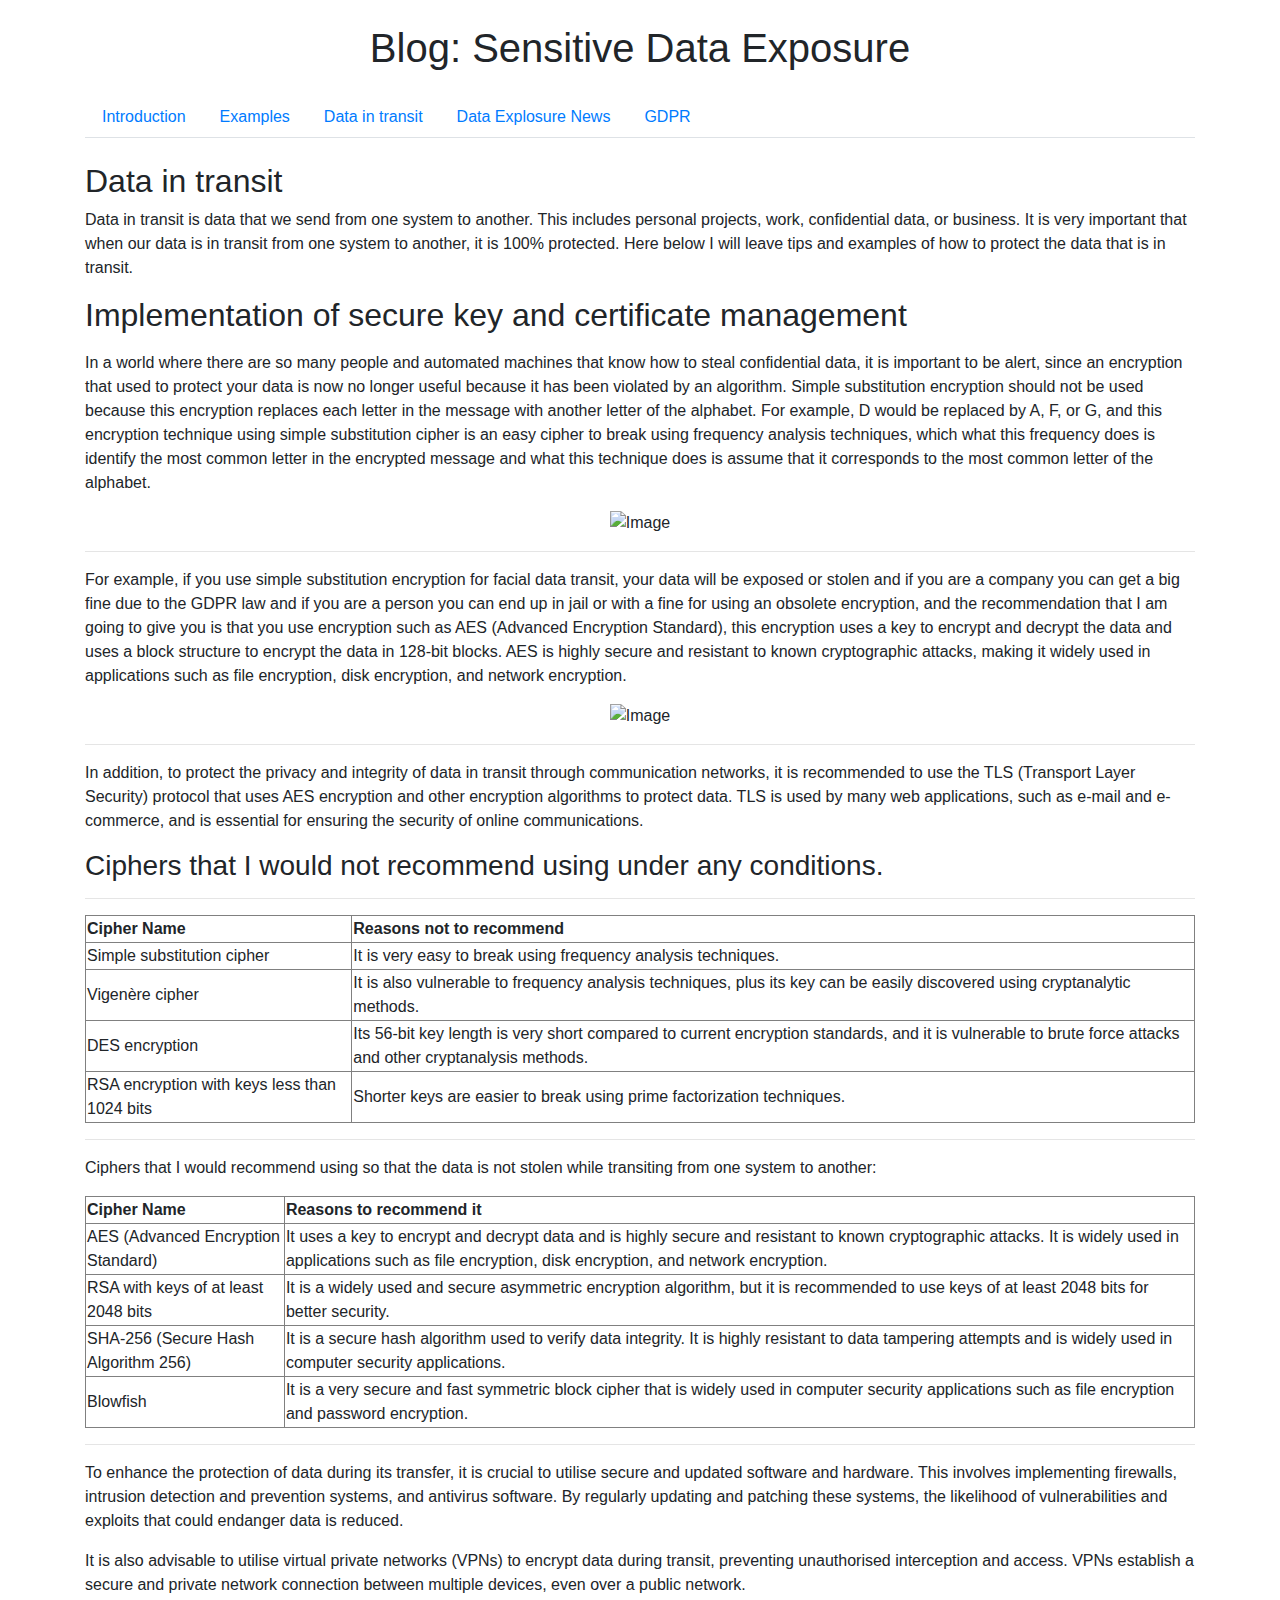
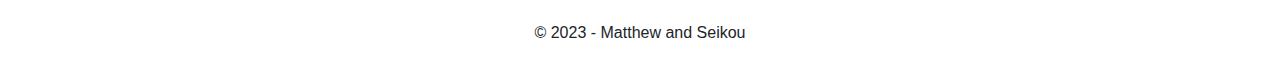
==== data-in-transit.html @ c60254f0 "Add files via upload" ====
<!DOCTYPE html>
<html lang="en">

<head>
    <meta charset="UTF-8">
    <meta name="viewport" content="width=device-width, initial-scale=1.0">
    <meta http-equiv="X-UA-Compatible" content="ie=edge">
    <title>Blog: Sensitive Data Exposure</title>
    <link rel="stylesheet" href="https://maxcdn.bootstrapcdn.com/bootstrap/4.5.2/css/bootstrap.min.css">
    <script src="https://code.jquery.com/jquery-3.6.0.min.js"></script>
    <link rel="stylesheet" href="ethical_hacking.css">
</head>

<body>
    <header class="container">
        <h1 class="text-center my-4">Blog: Sensitive Data Exposure</h1>
    </header>
    <nav class="container mb-4">
        <ul class="nav nav-tabs">
            <li class="nav-item">
                <a class="nav-link" href="ethical_hacking.html">Introduction</a>
            </li>
            <li class="nav-item">
                <a class="nav-link" href="example.html">Examples</a>
            </li>
            <li class="nav-item">
                <a class="nav-link" href="data-in-transit.html">Data in transit</a>
            </li>
            <li class="nav-item">
                <a class="nav-link" href="news.html">Data Explosure News</a>
            </li>
            <li class="nav-item">
                <a class="nav-link" href="GDPR.html">GDPR</a>
            </li>
        </ul>
    </nav>
    <main class="container">
        <article>
            <h2 id="intro">Data in transit</h2>
            <p>Data in transit is data that we send from one system to another. This includes personal projects, work,
                confidential data, or business. It is very important that when our data is in transit from one system to
                another, it is 100% protected.
                Here below I will leave tips and examples of how to protect the data that is in transit.
            <h2>Implementation of secure key and certificate management</h2>
            </p>
            <p>In a world where there are so many people and automated machines that know how to steal confidential
                data, it is important to be alert, since an encryption that used to protect your data is now no longer
                useful because it has been violated by an algorithm.
                Simple substitution encryption should not be used because this encryption replaces each letter in the
                message with another letter of the alphabet. For example, D would be replaced by A, F, or G, and this
                encryption technique using simple substitution cipher is an easy cipher to break using frequency
                analysis techniques, which what this frequency does is identify the most common letter in the encrypted
                message and what this technique does is assume that it corresponds to the most common letter of the
                alphabet. </p>

            <div class="container d-flex justify-content-center align-items-center">
                <img src="ROT13.png" alt="Image" class="img-fluid">
            </div>

            <hr>

            <p> For example, if you use simple substitution encryption for facial data transit, your data will be
                exposed or stolen and if you are a company you can get a big fine due to the GDPR law and if you are a
                person you can end up in jail or with a fine for using an obsolete encryption, and the recommendation
                that I am going to give you is that you use encryption such as AES (Advanced Encryption Standard), this
                encryption uses a key to encrypt and decrypt the data and uses a block structure to encrypt the data in
                128-bit blocks. AES is highly secure and resistant to known cryptographic attacks, making it widely used
                in applications such as file encryption, disk encryption, and network encryption. </p>

            <div class="container d-flex justify-content-center align-items-center">
                <img src="picture 2.png" alt="Image" class="img-fluid">
            </div>

            <hr>

            <p>In addition, to protect the privacy and integrity of data in transit through communication networks, it
                is recommended to use the TLS (Transport Layer Security) protocol that uses AES encryption and other
                encryption algorithms to protect data. TLS is used by many web applications, such as e-mail and
                e-commerce, and is essential for ensuring the security of online communications.
            </p>

            <h3>Ciphers that I would not recommend using under any conditions.</h3>
            <hr>

            <table border="1">
                <tr>
                    <th>Cipher Name</th>
                    <th>Reasons not to recommend</th>
                </tr>
                <tr>
                    <td>Simple substitution cipher</td>
                    <td>It is very easy to break using frequency analysis techniques.</td>
                </tr>
                <tr>
                    <td>Vigenère cipher</td>
                    <td>It is also vulnerable to frequency analysis techniques, plus its key can be easily discovered
                        using cryptanalytic methods.</td>
                </tr>
                <tr>
                    <td>DES encryption</td>
                    <td>Its 56-bit key length is very short compared to current encryption standards, and it is
                        vulnerable to brute force attacks and other cryptanalysis methods.</td>
                </tr>
                <tr>
                    <td>RSA encryption with keys less than 1024 bits</td>
                    <td>Shorter keys are easier to break using prime factorization techniques.</td>
                </tr>
            </table>

            <hr>

            <p>Ciphers that I would recommend using so that the data is not stolen while transiting from one system to
                another:</p>

            <table border="1">
                <tr>
                    <th>Cipher Name</th>
                    <th>Reasons to recommend it</th>
                </tr>
                <tr>
                    <td>AES (Advanced Encryption Standard)</td>
                    <td>It uses a key to encrypt and decrypt data and is highly secure and resistant to known
                        cryptographic attacks. It is widely used in applications such as file encryption, disk
                        encryption, and network encryption.</td>
                </tr>
                <tr>
                    <td>RSA with keys of at least 2048 bits</td>
                    <td>It is a widely used and secure asymmetric encryption algorithm, but it is recommended to use
                        keys of at least 2048 bits for better security.</td>
                </tr>
                <tr>
                    <td>SHA-256 (Secure Hash Algorithm 256)</td>
                    <td>It is a secure hash algorithm used to verify data integrity. It is highly resistant to data
                        tampering attempts and is widely used in computer security applications.</td>
                </tr>
                <tr>
                    <td>Blowfish</td>
                    <td>It is a very secure and fast symmetric block cipher that is widely used in computer security
                        applications such as file encryption and password encryption.</td>
                </tr>
            </table>

            <hr>


            <p>To enhance the protection of data during its transfer, it is crucial to utilise secure and updated
                software and hardware. This involves implementing firewalls, intrusion detection and prevention systems,
                and antivirus software. By regularly updating and patching these systems, the likelihood of
                vulnerabilities and exploits that could endanger data is reduced.</p>
            <p>
                It is also advisable to utilise virtual private networks (VPNs) to encrypt data during transit,
                preventing unauthorised interception and access. VPNs establish a secure and private network connection
                between multiple devices, even over a public network.</p>


        </article>
    </main>
    <footer class="container text-center my-4">
        <p>&copy; 2023 - Matthew and Seikou</p>
    </footer>
    <script src="https://cdnjs.cloudflare.com/ajax/libs/jquery/3.5.1/jquery.min.js"></script>
    <script src="https://cdn.jsdelivr.net/npm/popper.js@1.16.0/dist/umd/popper.min.js"></script>
    <script src="https://maxcdn.bootstrapcdn.com/bootstrap/4.5.2/js/bootstrap.min.js"></script>
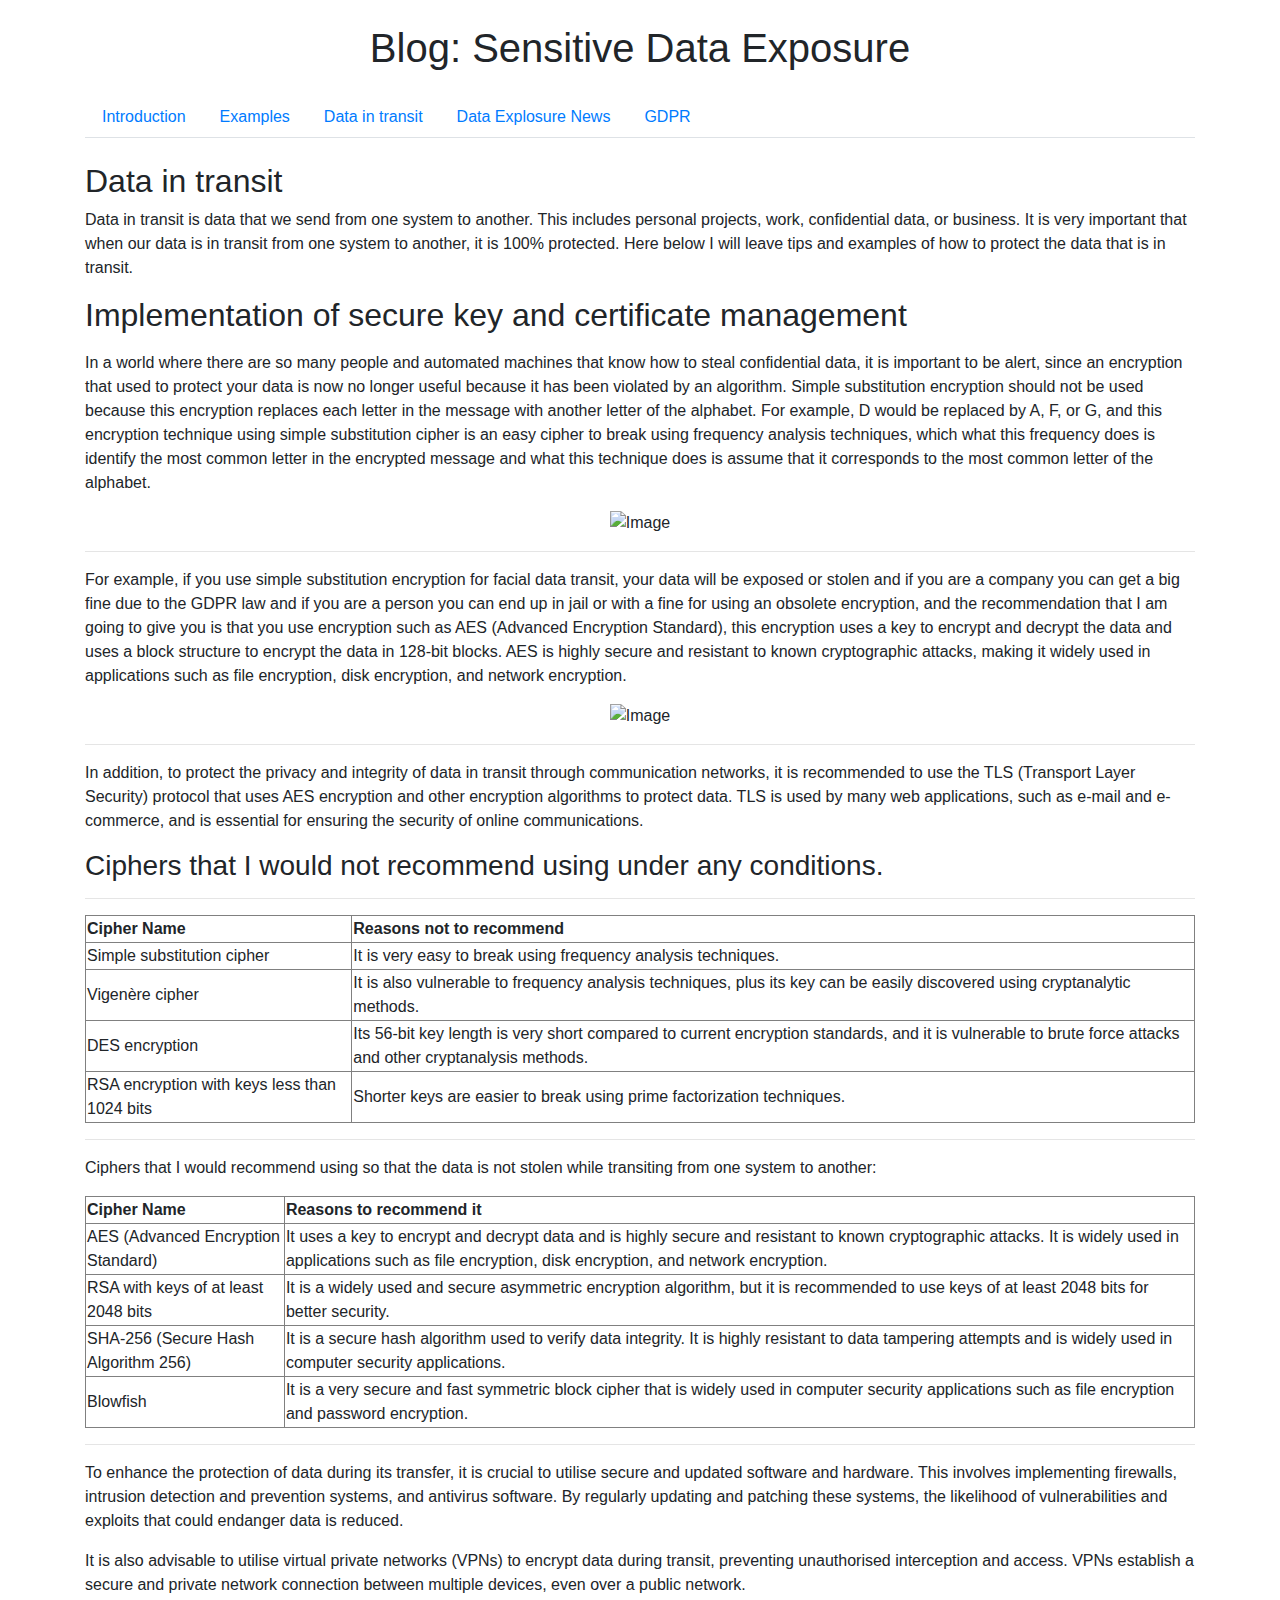
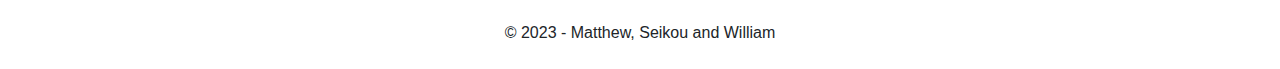
==== commit 0d6dc791: "Add files via upload" ====
--- a/data-in-transit.html
+++ b/data-in-transit.html
@@ -9,6 +9,7 @@
     <link rel="stylesheet" href="https://maxcdn.bootstrapcdn.com/bootstrap/4.5.2/css/bootstrap.min.css">
     <script src="https://code.jquery.com/jquery-3.6.0.min.js"></script>
     <link rel="stylesheet" href="ethical_hacking.css">
+
 </head>
 
 <body>
@@ -18,7 +19,7 @@
     <nav class="container mb-4">
         <ul class="nav nav-tabs">
             <li class="nav-item">
-                <a class="nav-link" href="ethical_hacking.html">Introduction</a>
+                <a class="nav-link" href="index.html">Introduction</a>
             </li>
             <li class="nav-item">
                 <a class="nav-link" href="example.html">Examples</a>
@@ -156,7 +157,7 @@
         </article>
     </main>
     <footer class="container text-center my-4">
-        <p>&copy; 2023 - Matthew and Seikou</p>
+        <p>&copy; 2023 - Matthew, Seikou and William</p>
     </footer>
     <script src="https://cdnjs.cloudflare.com/ajax/libs/jquery/3.5.1/jquery.min.js"></script>
     <script src="https://cdn.jsdelivr.net/npm/popper.js@1.16.0/dist/umd/popper.min.js"></script>
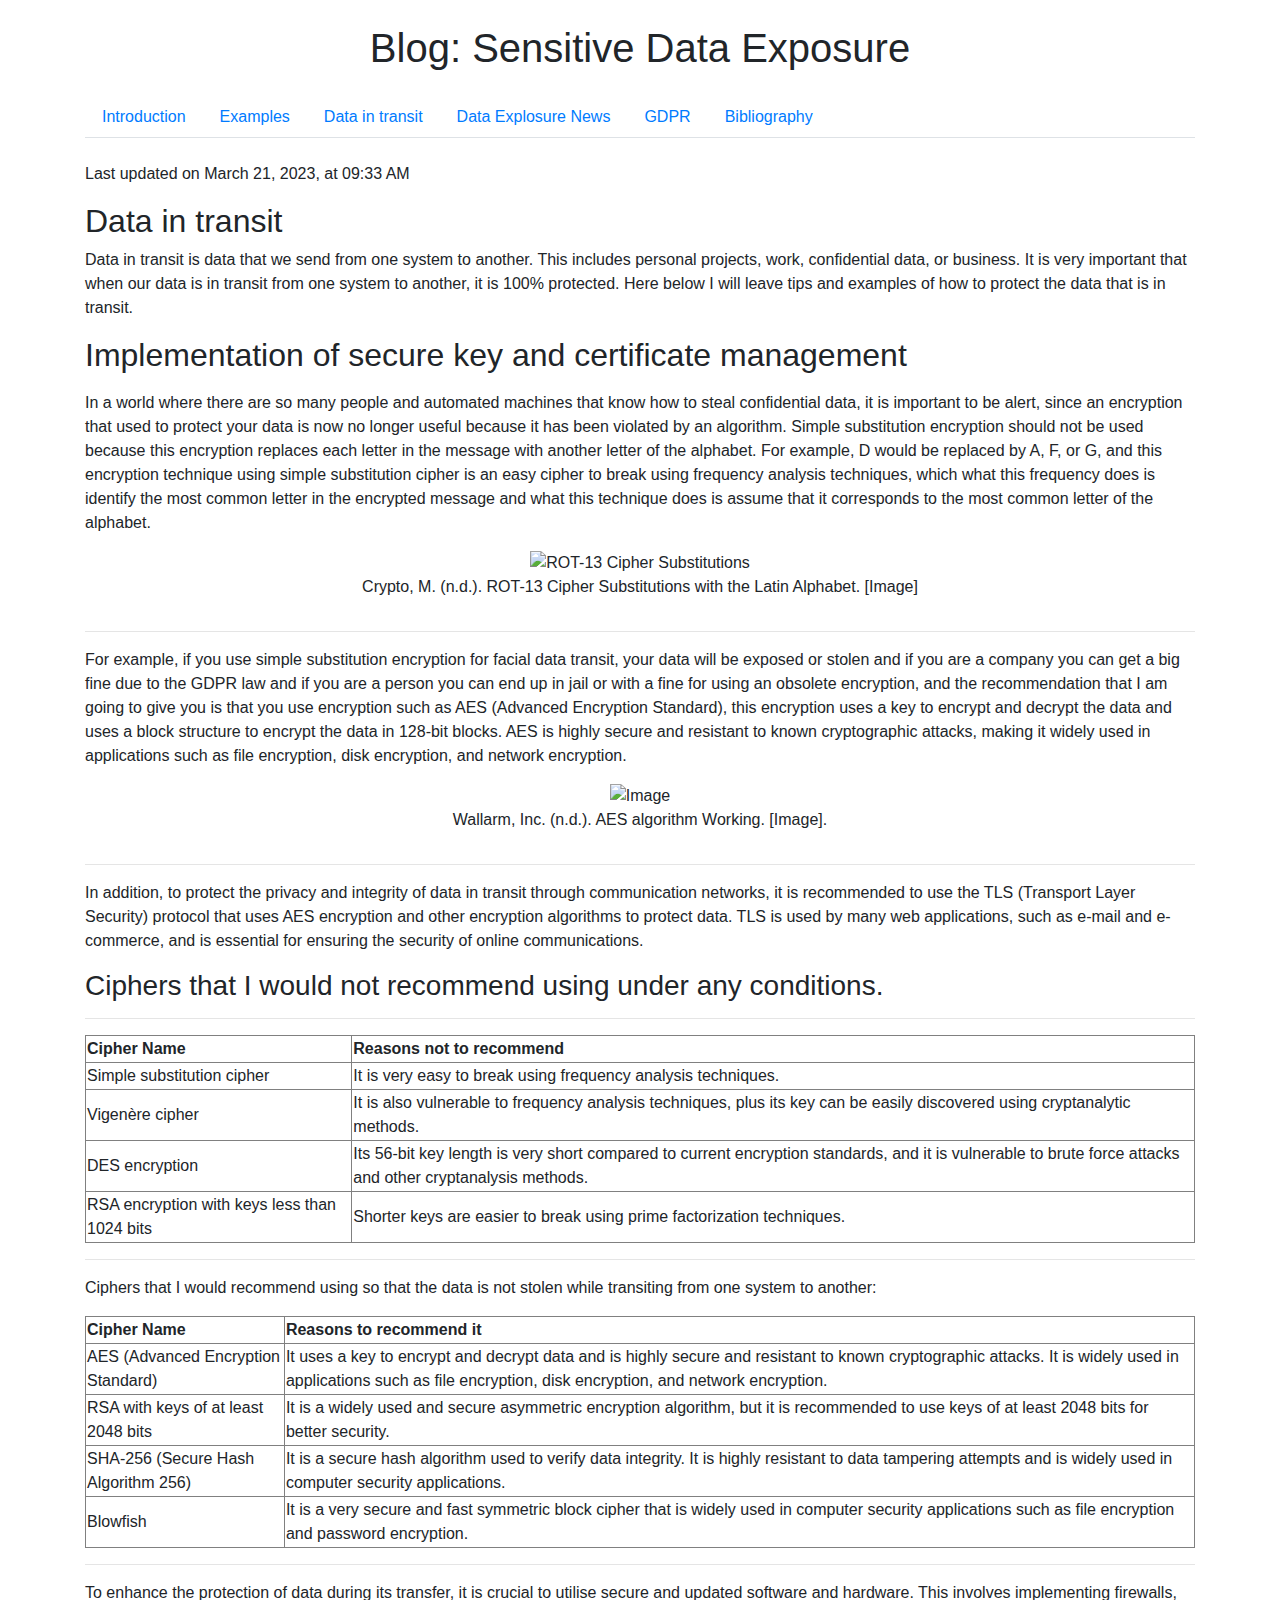
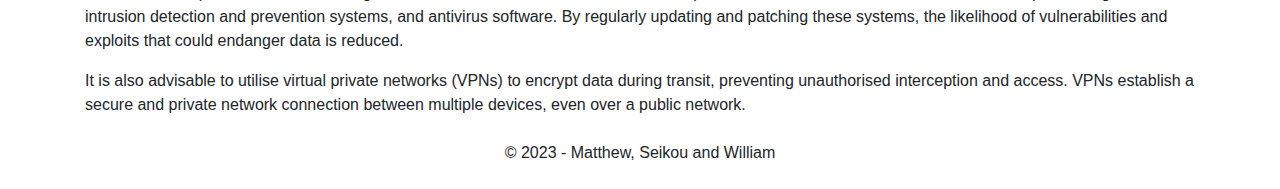
==== commit b330193f: "Add files via upload" ====
--- a/data-in-transit.html
+++ b/data-in-transit.html
@@ -33,9 +33,13 @@
             <li class="nav-item">
                 <a class="nav-link" href="GDPR.html">GDPR</a>
             </li>
+            <li class="nav-item">
+                <a class="nav-link" href="references-harvard-style.html">Bibliography</a>
+            </li>
         </ul>
     </nav>
     <main class="container">
+        <p>Last updated on March 21, 2023, at 09:33 AM</p>
         <article>
             <h2 id="intro">Data in transit</h2>
             <p>Data in transit is data that we send from one system to another. This includes personal projects, work,
@@ -54,8 +58,16 @@
                 message and what this technique does is assume that it corresponds to the most common letter of the
                 alphabet. </p>
 
-            <div class="container d-flex justify-content-center align-items-center">
-                <img src="ROT13.png" alt="Image" class="img-fluid">
+            <div class="container">
+                <div class="row">
+                    <div class="col-md-12 d-flex justify-content-center align-items-center">
+                        <img src="ROT13.png" alt="ROT-13 Cipher Substitutions" class="img-fluid">
+                    </div>
+                    <div class="col-md-12 d-flex justify-content-center align-items-center">
+                        <p class="text-center">Crypto, M. (n.d.). ROT-13 Cipher Substitutions with the Latin Alphabet.
+                            [Image]</p>
+                    </div>
+                </div>
             </div>
 
             <hr>
@@ -68,13 +80,23 @@
                 128-bit blocks. AES is highly secure and resistant to known cryptographic attacks, making it widely used
                 in applications such as file encryption, disk encryption, and network encryption. </p>
 
-            <div class="container d-flex justify-content-center align-items-center">
-                <img src="picture 2.png" alt="Image" class="img-fluid">
+            <div class="container">
+                <div class="row">
+                    <div class="col-md-12 d-flex justify-content-center align-items-center">
+                        <img src="picture 2.png" alt="Image" class="img-fluid">
+                    </div>
+                    <div class="col-md-12 d-flex justify-content-center align-items-center">
+                        <p class="text-center">Wallarm, Inc. (n.d.). AES algorithm Working.
+                            [Image].</p>
+                    </div>
+                </div>
             </div>
+            
 
             <hr>
 
-            <p>In addition, to protect the privacy and integrity of data in transit through communication networks, it
+            <p>In addition, to protect the privacy and integrity of data in transit through communication networks,
+                it
                 is recommended to use the TLS (Transport Layer Security) protocol that uses AES encryption and other
                 encryption algorithms to protect data. TLS is used by many web applications, such as e-mail and
                 e-commerce, and is essential for ensuring the security of online communications.
@@ -94,7 +116,8 @@
                 </tr>
                 <tr>
                     <td>Vigenère cipher</td>
-                    <td>It is also vulnerable to frequency analysis techniques, plus its key can be easily discovered
+                    <td>It is also vulnerable to frequency analysis techniques, plus its key can be easily
+                        discovered
                         using cryptanalytic methods.</td>
                 </tr>
                 <tr>
@@ -110,7 +133,8 @@
 
             <hr>
 
-            <p>Ciphers that I would recommend using so that the data is not stolen while transiting from one system to
+            <p>Ciphers that I would recommend using so that the data is not stolen while transiting from one system
+                to
                 another:</p>
 
             <table border="1">
@@ -145,12 +169,14 @@
 
 
             <p>To enhance the protection of data during its transfer, it is crucial to utilise secure and updated
-                software and hardware. This involves implementing firewalls, intrusion detection and prevention systems,
+                software and hardware. This involves implementing firewalls, intrusion detection and prevention
+                systems,
                 and antivirus software. By regularly updating and patching these systems, the likelihood of
                 vulnerabilities and exploits that could endanger data is reduced.</p>
             <p>
                 It is also advisable to utilise virtual private networks (VPNs) to encrypt data during transit,
-                preventing unauthorised interception and access. VPNs establish a secure and private network connection
+                preventing unauthorised interception and access. VPNs establish a secure and private network
+                connection
                 between multiple devices, even over a public network.</p>
 
 
